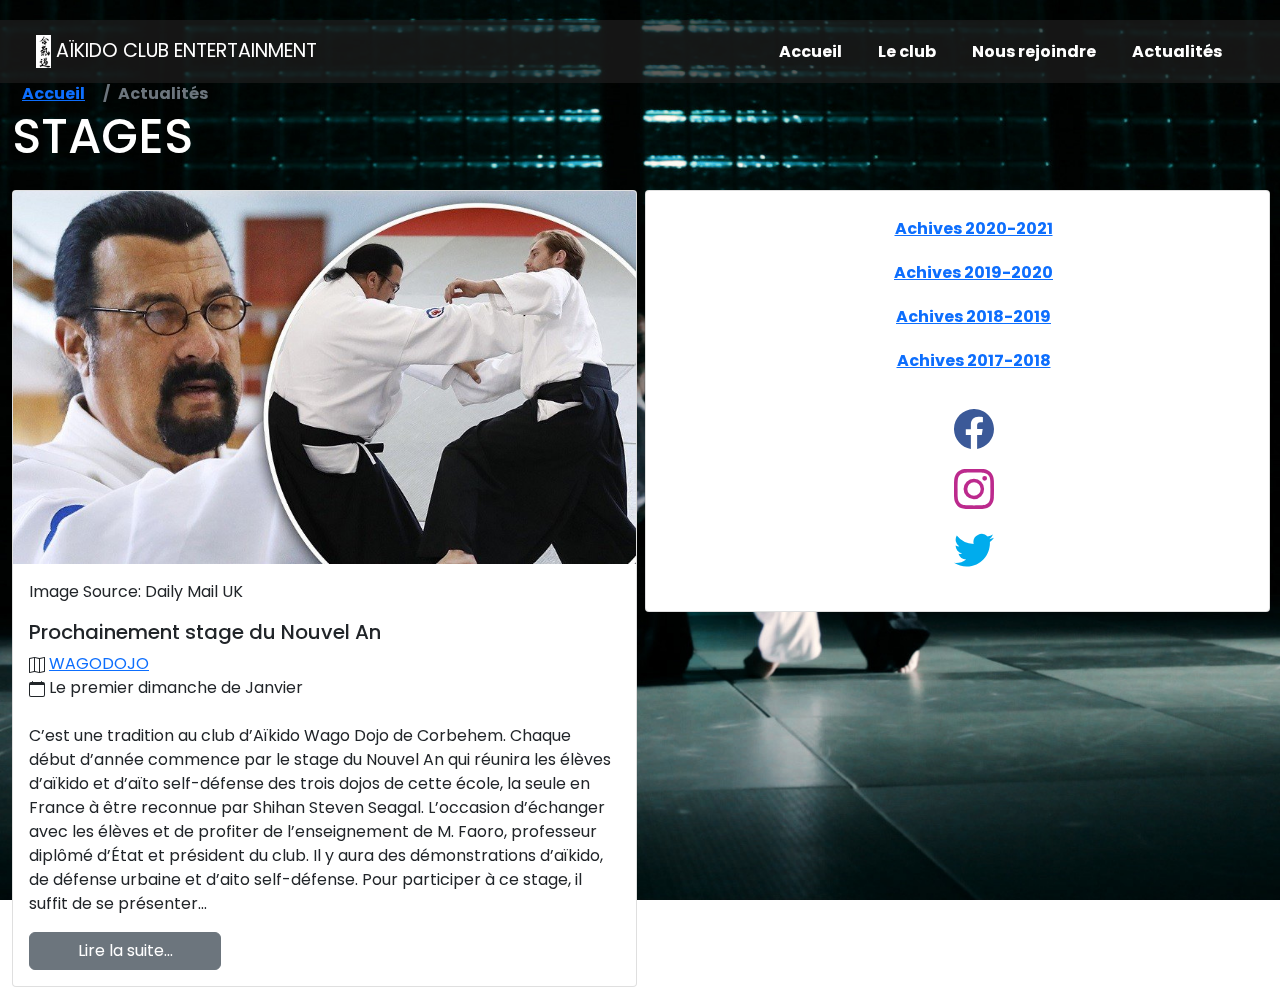
==== actualites.html @ b46ebaca "modifAndCheckvalidation08102021" ====
<!DOCTYPE html>
<html lang="fr">
  <head>
    <meta charset="UTF-8" />
    <meta http-equiv="X-UA-Compatible" content="IE=edge" />
    <meta name="viewport" content="width=device-width, initial-scale=1.0" />
    <meta name="Content-Language" content="fr" />
    <meta
      name="Description"
      content=" Actualités Club aikido de la sarthe, venez decouvrir notre club : qu'est ce que l'aïkido ? Etais aussi apellé daïto ryu aïki jutsu, ueshiba ryu jujutsu, ueshiba ryu, aïki budo, kobu budo, aïkinomichi. L’aïkido est un budo (art martial japonais) créé dans les années 1930 par Morihei Ueshiba.  "
    />
    <link rel="stylesheet" href="bootstrap.min.css" />
    <link rel="stylesheet" href="style.css" />
    <title>Actualités</title>
  </head>

  <body>
    <main class="container-fluid">
      <div class="row">
        <div class="col-12">
          <nav
            class="topnav navbar navbar-expand-lg navbar-dark"
            aria-labelledby="offcanvasNavbar"
          >
          <div class="container-fluid">

            <a class="navbar-brand" href="#"
              ><img src="caligraph.png" width="15" alt="logo" /> Aïkido club
              entertainment
            </a>
            <button
              class="navbar-toggler"
              type="button"
              data-bs-toggle="offcanvas"
              data-bs-target="#offcanvasNavbar"
              aria-controls="offcanvasNavbar"
            >
              <span class="navbar-toggler-icon"></span>
            </button>
            <div
              class="offcanvas offcanvas-start text-secondary"
              tabindex="-1"
              id="offcanvasNavbar"
              aria-labelledby="offcanvasNavbarLabel"
            >
              <div class="offcanvas-header">
                <h5 class="offcanvas-title" id="offcanvasNavbarLabel">
                  Aikido
                </h5>
                <button
                  type="button"
                  class="btn-close text-reset"
                  data-bs-dismiss="offcanvas"
                  aria-label="Close"
                ></button>
              </div>
              <div class="offcanvas-body">
                <ul class="navbar-nav justify-content-end flex-grow-1 pe-1">
                  <li class="nav-item">
                    <a class="nav-link active" href="index.html#accueil"
                      >Accueil</a
                    >
                  </li>
                  <li class="nav-item">
                    <a class="nav-link active" href="index.html#club"
                      >Le club</a
                    >
                  </li>
                  <li class="nav-item">
                    <a class="nav-link active" href="index.html#inscription"
                      >Nous rejoindre</a
                    >
                  </li>
                  <li class="nav-item">
                    <a class="nav-link active" href="actualites.html"
                      >Actualités</a
                    >
                  </li>
                </ul>
              </div>
            </div>
          </nav>
        </div>
      </div>
      <div class="row">
        <nav class="col-12" aria-label="breadcrumb">
          <ol class="breadcrumb">
            <li class="breadcrumb-item">
              <a href="index.html#accueil">Accueil</a>
            </li>
            <li class="breadcrumb-item active" aria-current="page">
              Actualités
            </li>
          </ol>
          </div>
        </nav>
      </div>

      <img src="-aikido.jpg" alt="akidokas" id="demo2" />

      <wrapper>
        <h4>Stages</h4>
        <div class="row row-cols-1 row-cols-sm-2 gx-2">
          <div class="col py-3">
            <div class="card">
              <img
                src="stevenaikido.jpg"
                class="card-img-top rounded-lg"
                alt=""
              />
              <div class="card-body">
                <p>Image Source: Daily Mail UK</p>
                <h5 class="card-title">Prochainement stage du Nouvel An</h5>
                <div>
                  <svg
                    xmlns="http://www.w3.org/2000/svg"
                    width="16"
                    height="16"
                    fill="currentColor"
                    class="bi bi-map"
                    viewBox="0 0 16 16"
                  >
                    <title>jhjhjhj</title>
                    <path
                      fill-rule="evenodd"
                      d="M15.817.113A.5.5 0 0 1 16 .5v14a.5.5 0 0 1-.402.49l-5 1a.502.502 0 0 1-.196 0L5.5 15.01l-4.902.98A.5.5 0 0 1 0 15.5v-14a.5.5 0 0 1 .402-.49l5-1a.5.5 0 0 1 .196 0L10.5.99l4.902-.98a.5.5 0 0 1 .415.103zM10 1.91l-4-.8v12.98l4 .8V1.91zm1 12.98 4-.8V1.11l-4 .8v12.98zm-6-.8V1.11l-4 .8v12.98l4-.8z"
                    />
                  </svg>
                  <a href="https://goo.gl/maps/vxMRzDRV5LyfZwCq9"> WAGODOJO</a>
                </div>
                <div>
                  <svg
                    xmlns="http://www.w3.org/2000/svg"
                    width="16"
                    height="16"
                    fill="currentColor"
                    class="bi bi-calendar"
                    viewBox="0 0 16 16"
                  >
                    <path
                      d="M3.5 0a.5.5 0 0 1 .5.5V1h8V.5a.5.5 0 0 1 1 0V1h1a2 2 0 0 1 2 2v11a2 2 0 0 1-2 2H2a2 2 0 0 1-2-2V3a2 2 0 0 1 2-2h1V.5a.5.5 0 0 1 .5-.5zM1 4v10a1 1 0 0 0 1 1h12a1 1 0 0 0 1-1V4H1z"
                    />
                  </svg>
                  Le premier dimanche de Janvier
                </div>
                <br />
                <p class="card-text">
                  C’est une tradition au club d’Aïkido Wago Dojo de Corbehem.
                  Chaque début d’année commence par le stage du Nouvel An qui
                  réunira les élèves d’aïkido et d’aïto self-défense des trois
                  dojos de cette école, la seule en France à être reconnue par
                  Shihan Steven Seagal. L’occasion d’échanger avec les élèves et
                  de profiter de l’enseignement de M. Faoro, professeur diplômé
                  d’État et président du club. Il y aura des démonstrations
                  d’aïkido, de défense urbaine et d’aito self-défense. Pour
                  participer à ce stage, il suffit de se présenter...
                </p>
                <a
                  href="https://www.lavoixdunord.fr/290580/article/2018-01-04/portes-ouvertes-et-stage-du-nouvel-l-aikido"
                  class="btn btn-secondary"
                  target="_blank"
                  >Lire la suite...</a
                >
              </div>
            </div>
          </div>
          <div class="col py-3">
            <div class="card">
              <div class="card-body">
                <ul>
                  <li><a href="#">Achives 2020-2021</a></li>
                  <li><a href="#">Achives 2019-2020</a></li>
                  <li><a href="#">Achives 2018-2019</a></li>
                  <li><a href="#">Achives 2017-2018</a></li>
                </ul>
                <ul class="reseaux">
                  <li>
                    <svg
                      xmlns="http://www.w3.org/2000/svg"
                      width="40"
                      height="40"
                      fill="currentColor"
                      class="bi bi-facebook"
                      style="color: #3b5998"
                      viewBox="0 0 16 16"
                    >
                      <path
                        d="M16 8.049c0-4.446-3.582-8.05-8-8.05C3.58 0-.002 3.603-.002 8.05c0 4.017 2.926 7.347 6.75 7.951v-5.625h-2.03V8.05H6.75V6.275c0-2.017 1.195-3.131 3.022-3.131.876 0 1.791.157 1.791.157v1.98h-1.009c-.993 0-1.303.621-1.303 1.258v1.51h2.218l-.354 2.326H9.25V16c3.824-.604 6.75-3.934 6.75-7.951z"
                      />
                    </svg>
                  </li>
                  <li>
                    <svg
                      xmlns="http://www.w3.org/2000/svg"
                      width="40"
                      height="40"
                      fill="currentColor"
                      class="bi bi-instagram"
                      style="color: #bc2a8d"
                      viewBox="0 0 16 16"
                    >
                      <path
                        d="M8 0C5.829 0 5.556.01 4.703.048 3.85.088 3.269.222 2.76.42a3.917 3.917 0 0 0-1.417.923A3.927 3.927 0 0 0 .42 2.76C.222 3.268.087 3.85.048 4.7.01 5.555 0 5.827 0 8.001c0 2.172.01 2.444.048 3.297.04.852.174 1.433.372 1.942.205.526.478.972.923 1.417.444.445.89.719 1.416.923.51.198 1.09.333 1.942.372C5.555 15.99 5.827 16 8 16s2.444-.01 3.298-.048c.851-.04 1.434-.174 1.943-.372a3.916 3.916 0 0 0 1.416-.923c.445-.445.718-.891.923-1.417.197-.509.332-1.09.372-1.942C15.99 10.445 16 10.173 16 8s-.01-2.445-.048-3.299c-.04-.851-.175-1.433-.372-1.941a3.926 3.926 0 0 0-.923-1.417A3.911 3.911 0 0 0 13.24.42c-.51-.198-1.092-.333-1.943-.372C10.443.01 10.172 0 7.998 0h.003zm-.717 1.442h.718c2.136 0 2.389.007 3.232.046.78.035 1.204.166 1.486.275.373.145.64.319.92.599.28.28.453.546.598.92.11.281.24.705.275 1.485.039.843.047 1.096.047 3.231s-.008 2.389-.047 3.232c-.035.78-.166 1.203-.275 1.485a2.47 2.47 0 0 1-.599.919c-.28.28-.546.453-.92.598-.28.11-.704.24-1.485.276-.843.038-1.096.047-3.232.047s-2.39-.009-3.233-.047c-.78-.036-1.203-.166-1.485-.276a2.478 2.478 0 0 1-.92-.598 2.48 2.48 0 0 1-.6-.92c-.109-.281-.24-.705-.275-1.485-.038-.843-.046-1.096-.046-3.233 0-2.136.008-2.388.046-3.231.036-.78.166-1.204.276-1.486.145-.373.319-.64.599-.92.28-.28.546-.453.92-.598.282-.11.705-.24 1.485-.276.738-.034 1.024-.044 2.515-.045v.002zm4.988 1.328a.96.96 0 1 0 0 1.92.96.96 0 0 0 0-1.92zm-4.27 1.122a4.109 4.109 0 1 0 0 8.217 4.109 4.109 0 0 0 0-8.217zm0 1.441a2.667 2.667 0 1 1 0 5.334 2.667 2.667 0 0 1 0-5.334z"
                      />
                    </svg>
                  </li>
                  <li>
                    <svg
                      xmlns="http://www.w3.org/2000/svg"
                      width="40"
                      height="40"
                      fill="currentColor"
                      class="bi bi-twitter"
                      style="color: 00aced"
                      viewBox="0 0 16 16"
                    >
                      <path
                        d="M5.026 15c6.038 0 9.341-5.003 9.341-9.334 0-.14 0-.282-.006-.422A6.685 6.685 0 0 0 16 3.542a6.658 6.658 0 0 1-1.889.518 3.301 3.301 0 0 0 1.447-1.817 6.533 6.533 0 0 1-2.087.793A3.286 3.286 0 0 0 7.875 6.03a9.325 9.325 0 0 1-6.767-3.429 3.289 3.289 0 0 0 1.018 4.382A3.323 3.323 0 0 1 .64 6.575v.045a3.288 3.288 0 0 0 2.632 3.218 3.203 3.203 0 0 1-.865.115 3.23 3.23 0 0 1-.614-.057 3.283 3.283 0 0 0 3.067 2.277A6.588 6.588 0 0 1 .78 13.58a6.32 6.32 0 0 1-.78-.045A9.344 9.344 0 0 0 5.026 15z"
                      />
                    </svg>
                  </li>
                </ul>
              </div>

            </div>
          </div>
        </div>
      </wrapper>
    </main>

    <script
      src="https://cdn.jsdelivr.net/npm/@popperjs/core@2.9.3/dist/umd/popper.min.js"
      integrity="sha384-W8fXfP3gkOKtndU4JGtKDvXbO53Wy8SZCQHczT5FMiiqmQfUpWbYdTil/SxwZgAN"
      crossorigin="anonymous"
    ></script>
    <script
      src="https://cdn.jsdelivr.net/npm/bootstrap@5.1.1/dist/js/bootstrap.min.js"
      integrity="sha384-skAcpIdS7UcVUC05LJ9Dxay8AXcDYfBJqt1CJ85S/CFujBsIzCIv+l9liuYLaMQ/"
      crossorigin="anonymous"
    ></script>
  </body>
</html>
---- style.css ----
@import url("https://fonts.googleapis.com/css2?family=Scheherazade+New:wght@400;700&display=swap");
@import url('https://fonts.googleapis.com/css2?family=Poppins:ital,wght@0,700;1,300&display=swap');

* {
  box-sizing: border-box;
  margin: 0;
  padding: 0;
  /*font-family: "Scheherazade New", serif;*/
  font-family: 'Poppins', sans-serif;
}
main, #homepage, section {
  background: rgb(30, 30, 30);
}
#homepage {
  width: 100%;
  min-height: 100vh;
  padding: 100px;
  display: flex;
  justify-content: space-between;
  align-items: center;
}
#demo,
#demo2 {
  position: fixed;
  top: 0;
  left: 0;
  width: 100%;
  height: 100%;
  object-fit: cover;
}
li {
  display: inline-block;
  padding: 10px;
  font-size: 1rem;
  font-weight: 700;
}
article {
  position: fixed;
  color: rgba(30, 30, 30, 0.7);
  font-size: 1rem;
}
h4 {
  text-transform: uppercase;
  font-size: 5rem;
}
article p {
  padding-right: 100px;
}

.topnav {
  position: fixed;
  top: 0px;
  left: 0;
  padding: 12px;
  margin-top: 20px;
  width: 100%;
  height: 7vh;
  z-index: 2;
  background: rgba(30, 30, 30, 0.7);
  display: flex;
  align-items: stretch;
}
.navbar-toggler {
height: 5vh;
top: 0px;
}
.navbar-brand {
  text-transform: uppercase;
  font-size: 1.2rem;
  padding-right: 30px;
}
.btn {
  width: 12rem;
}
.connect,
.forget, .btn {
  border-radius: 6px;
}
section {
  position: relative;
  top: 0;
  margin-top: 10px;
  padding: 50px;
  z-index: 1000;
  height: 100vh;
  width: 100%;
  color: white;
  border: 1px solid #868e96;
}
.sectionnav {
  position: absolute;
  bottom: 0;
  left: 0;
  margin-bottom: 20px;
  padding: 10px;
  width: 100%;
  height: 7vh;
}
.home {
  color: white;
  font-size: 1rem;
  width: 150px;
  border: 1px solid #868e96;
  float: right;
}
.home a:link {
  text-decoration: none;
}
.home:hover {
  color: #868e96;
}
h2,
h4 {
  font-size: 3rem;
}
h4 {
  color: #fff;
  z-index: 1;
}
caption,
h3 {
  caption-side: top;
  font-size: 1.2rem;
}
section p,
address {
  padding-top: 50px;
  font-size: 1.2rem;
  text-align: justify;
}
.content {
  height: 100%;
}
address, h3, caption, .home {
  text-align: center;
}
.center {
  display: flex;
  justify-content: center;
  align-items: center;
  width: 50%;
}
iframe {
  width: 100%;
  height: 70%;
  border: 1px solid #868e96;
}
section form {
  border: 1px solid #868e96;
  border-radius: 6px;
  margin-bottom: 50px;
}
fieldset {
  margin-left: 30px;
  margin-right: 30px;
  width: 60vw;
}
legend {
  margin-bottom: 0px;
  padding: 0;
  font-size: 2.5rem;
}
.headmenu {
  display: flex;
  justify-content: space-around;
  align-items: center;
}
.bottomnav {
  position: fixed;
  bottom: 0;
  left: 0;
  margin-bottom: 20px;
  padding: 10px;
  width: 100%;
  height: 7vh;
  z-index: 2;
  background: rgba(30, 30, 30, 0.7);
}
.breadcrumb {
  position: absolute;
  top: 8vh;
  z-index: 1;
}
.offcanvas {
  background: #868e96;
}
wrapper {
  position: absolute;
  top: 12vh;
  width: auto;
  height: 100vh;
  margin-right: 10px;
  
}
.card ul{
  display: flex;
  flex-direction: column;
  align-items: center;
}
.reseaux, .social {
 display: flex;
  justify-content: space-around;
  align-items: center;
}
.res1, .res2, .res3 {
  padding-right: 50px;
}
@media screen and (max-width:1049px) {
  .social {
    display: none;
  }
}

@media screen and (max-width: 576px) {
  #club {
    width: 100vw;
    height: 100vh;
  }
  h2 {
    font-size: 2rem;
  }
  .headmenu {
    display: flex;
    flex-direction: column;
  }
}
@media screen and (max-width: 1092px) {
  #inscription {
    height: 100%;
  }
  #inscription .sectionnav {
    display: none;
  }
}
@media screen and (min-width: 1049px) {
#homepage .reseaux, #club .reseaux, #inscription .reseaux{
  display: none;
}
}
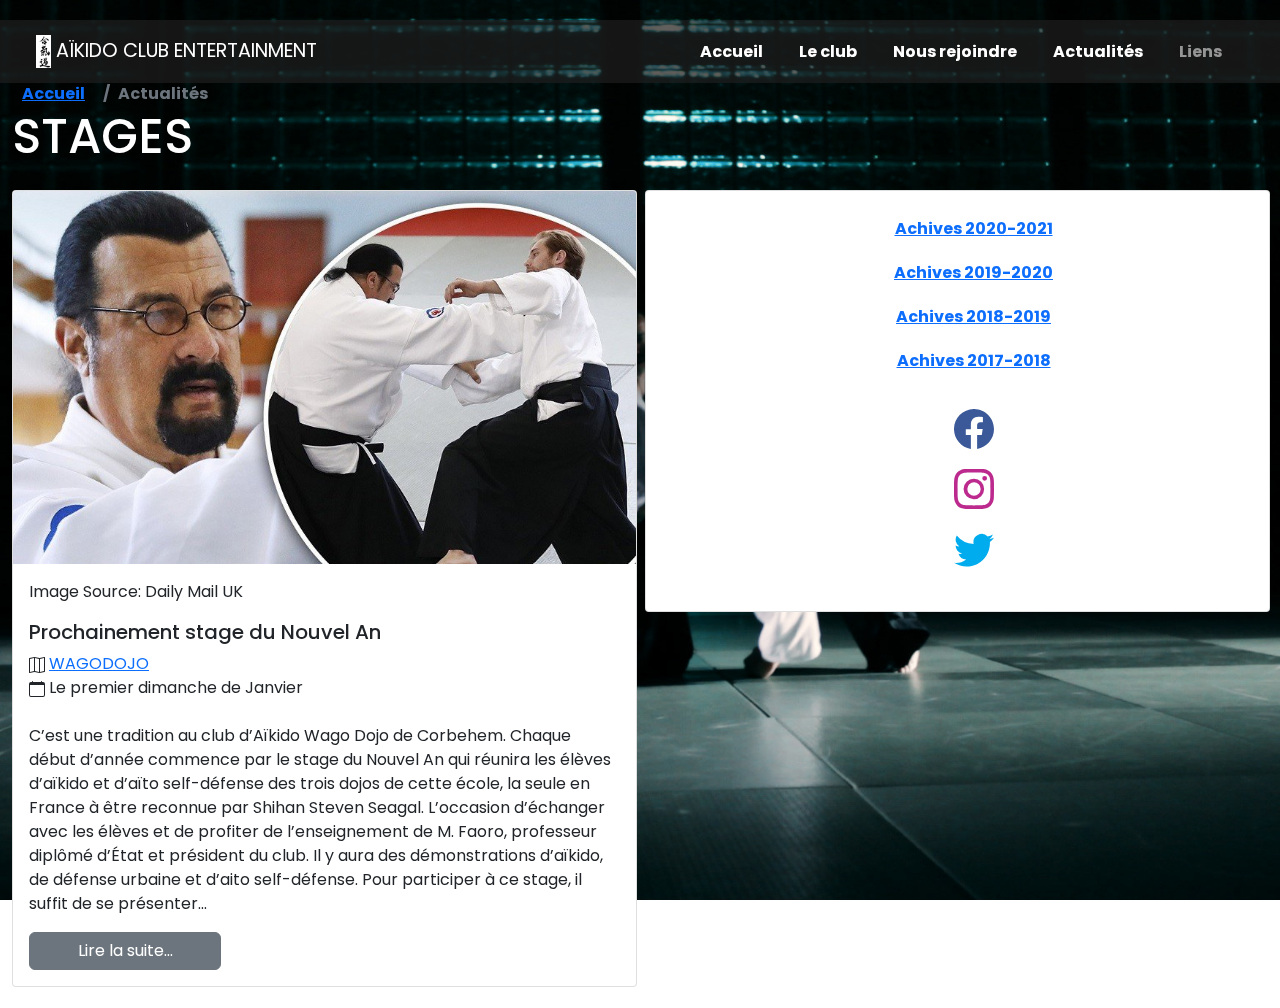
==== commit b535d520: "modif08102021" ====
--- a/actualites.html
+++ b/actualites.html
@@ -22,61 +22,65 @@
             class="topnav navbar navbar-expand-lg navbar-dark"
             aria-labelledby="offcanvasNavbar"
           >
-          <div class="container-fluid">
-
-            <a class="navbar-brand" href="#"
-              ><img src="caligraph.png" width="15" alt="logo" /> Aïkido club
-              entertainment
-            </a>
-            <button
-              class="navbar-toggler"
-              type="button"
-              data-bs-toggle="offcanvas"
-              data-bs-target="#offcanvasNavbar"
-              aria-controls="offcanvasNavbar"
-            >
-              <span class="navbar-toggler-icon"></span>
-            </button>
-            <div
-              class="offcanvas offcanvas-start text-secondary"
-              tabindex="-1"
-              id="offcanvasNavbar"
-              aria-labelledby="offcanvasNavbarLabel"
-            >
-              <div class="offcanvas-header">
-                <h5 class="offcanvas-title" id="offcanvasNavbarLabel">
-                  Aikido
-                </h5>
-                <button
-                  type="button"
-                  class="btn-close text-reset"
-                  data-bs-dismiss="offcanvas"
-                  aria-label="Close"
-                ></button>
-              </div>
-              <div class="offcanvas-body">
-                <ul class="navbar-nav justify-content-end flex-grow-1 pe-1">
-                  <li class="nav-item">
-                    <a class="nav-link active" href="index.html#accueil"
-                      >Accueil</a
-                    >
-                  </li>
-                  <li class="nav-item">
-                    <a class="nav-link active" href="index.html#club"
-                      >Le club</a
-                    >
-                  </li>
-                  <li class="nav-item">
-                    <a class="nav-link active" href="index.html#inscription"
-                      >Nous rejoindre</a
-                    >
-                  </li>
-                  <li class="nav-item">
-                    <a class="nav-link active" href="actualites.html"
-                      >Actualités</a
-                    >
-                  </li>
-                </ul>
+            <div class="container-fluid">
+              <a class="navbar-brand" href="#"
+                ><img src="caligraph.png" width="15" alt="logo" /> Aïkido club
+                entertainment
+              </a>
+              <button
+                class="navbar-toggler"
+                type="button"
+                data-bs-toggle="offcanvas"
+                data-bs-target="#offcanvasNavbar"
+                aria-controls="offcanvasNavbar"
+              >
+                <span class="navbar-toggler-icon"></span>
+              </button>
+              <div
+                class="offcanvas offcanvas-start text-secondary"
+                tabindex="-1"
+                id="offcanvasNavbar"
+                aria-labelledby="offcanvasNavbarLabel"
+              >
+                <div class="offcanvas-header">
+                  <h5 class="offcanvas-title" id="offcanvasNavbarLabel">
+                    Aikido
+                  </h5>
+                  <button
+                    type="button"
+                    class="btn-close text-reset"
+                    data-bs-dismiss="offcanvas"
+                    aria-label="Close"
+                  ></button>
+                </div>
+                <div class="offcanvas-body">
+                  <ul class="navbar-nav justify-content-end flex-grow-1 pe-1">
+                    <li class="nav-item">
+                      <a class="nav-link active" href="index.html#accueil"
+                        >Accueil</a
+                      >
+                    </li>
+                    <li class="nav-item">
+                      <a class="nav-link active" href="index.html#club"
+                        >Le club</a
+                      >
+                    </li>
+                    <li class="nav-item">
+                      <a class="nav-link active" href="index.html#inscription"
+                        >Nous rejoindre</a
+                      >
+                    </li>
+                    <li class="nav-item">
+                      <a class="nav-link active" href="actualites.html"
+                        >Actualités</a
+                      >
+                    </li>
+                    <li class="nav-item">
+                      <a class="nav-link" href="#"
+                        >Liens</a
+                      >
+                  </ul>
+                </div>
               </div>
             </div>
           </nav>
@@ -92,13 +96,12 @@
               Actualités
             </li>
           </ol>
-          </div>
         </nav>
       </div>
 
       <img src="-aikido.jpg" alt="akidokas" id="demo2" />
 
-      <wrapper>
+      <div class="wrapper">
         <h4>Stages</h4>
         <div class="row row-cols-1 row-cols-sm-2 gx-2">
           <div class="col py-3">
@@ -221,11 +224,10 @@
                   </li>
                 </ul>
               </div>
-
             </div>
           </div>
         </div>
-      </wrapper>
+      </div>
     </main>
 
     <script
--- a/style.css
+++ b/style.css
@@ -1,11 +1,10 @@
-@import url("https://fonts.googleapis.com/css2?family=Scheherazade+New:wght@400;700&display=swap");
+
 @import url('https://fonts.googleapis.com/css2?family=Poppins:ital,wght@0,700;1,300&display=swap');
 
 * {
   box-sizing: border-box;
   margin: 0;
   padding: 0;
-  /*font-family: "Scheherazade New", serif;*/
   font-family: 'Poppins', sans-serif;
 }
 main, #homepage, section {
@@ -184,7 +183,7 @@
 .offcanvas {
   background: #868e96;
 }
-wrapper {
+.wrapper {
   position: absolute;
   top: 12vh;
   width: auto;
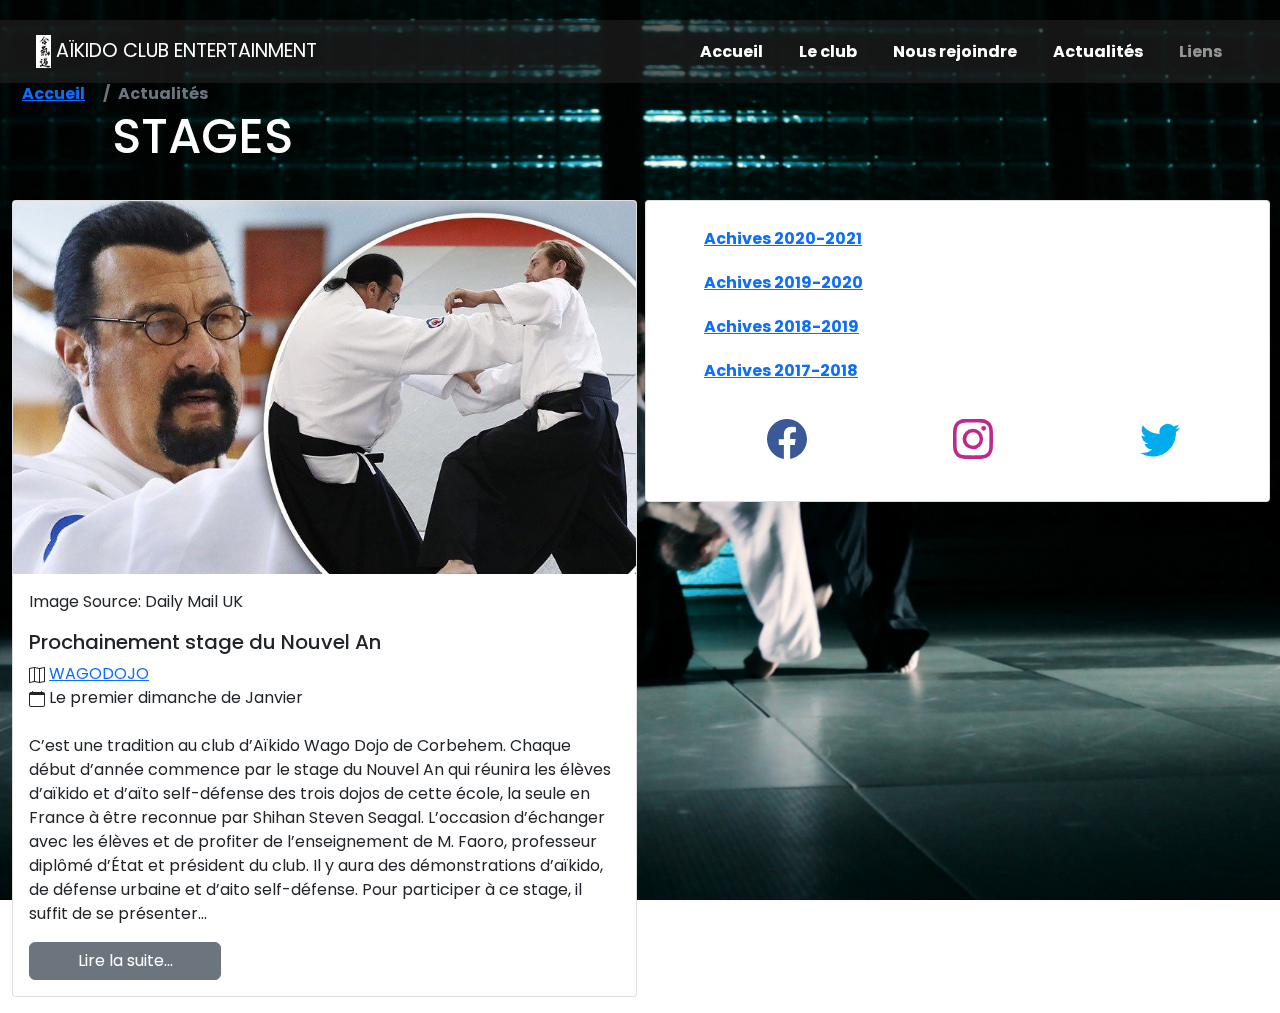
==== commit 3c6337f8: "reprise responsive -430px" ====
--- a/actualites.html
+++ b/actualites.html
@@ -11,13 +11,14 @@
     />
     <link rel="stylesheet" href="bootstrap.min.css" />
     <link rel="stylesheet" href="style.css" />
-    <title>Actualités</title>
+    <title>Actualités sur l'Aikido : stages, post, vie du club </title>
   </head>
 
   <body>
     <main class="container-fluid">
       <div class="row">
         <div class="col-12">
+                        <!--barre navigation avec offcanvas-->
           <nav
             class="topnav navbar navbar-expand-lg navbar-dark"
             aria-labelledby="offcanvasNavbar"
@@ -28,7 +29,7 @@
                 entertainment
               </a>
               <button
-                class="navbar-toggler"
+                class="ham navbar-toggler"
                 type="button"
                 data-bs-toggle="offcanvas"
                 data-bs-target="#offcanvasNavbar"
@@ -56,17 +57,17 @@
                 <div class="offcanvas-body">
                   <ul class="navbar-nav justify-content-end flex-grow-1 pe-1">
                     <li class="nav-item">
-                      <a class="nav-link active" href="index.html#accueil"
+                      <a class="nav-link active" href="home.html#accueil"
                         >Accueil</a
                       >
                     </li>
                     <li class="nav-item">
-                      <a class="nav-link active" href="index.html#club"
+                      <a class="nav-link active" href="home.html#club"
                         >Le club</a
                       >
                     </li>
                     <li class="nav-item">
-                      <a class="nav-link active" href="index.html#inscription"
+                      <a class="nav-link active" href="home.html#inscription"
                         >Nous rejoindre</a
                       >
                     </li>
@@ -86,11 +87,12 @@
           </nav>
         </div>
       </div>
+                <!--Breadcrumb-->
       <div class="row">
         <nav class="col-12" aria-label="breadcrumb">
           <ol class="breadcrumb">
             <li class="breadcrumb-item">
-              <a href="index.html#accueil">Accueil</a>
+              <a href="home.html#accueil">Accueil</a>
             </li>
             <li class="breadcrumb-item active" aria-current="page">
               Actualités
@@ -100,9 +102,9 @@
       </div>
 
       <img src="-aikido.jpg" alt="akidokas" id="demo2" />
-
+                    <!--Cards-->
       <div class="wrapper">
-        <h4>Stages</h4>
+        <h2>Stages</h2>
         <div class="row row-cols-1 row-cols-sm-2 gx-2">
           <div class="col py-3">
             <div class="card">
@@ -123,7 +125,7 @@
                     class="bi bi-map"
                     viewBox="0 0 16 16"
                   >
-                    <title>jhjhjhj</title>
+                    <title></title>
                     <path
                       fill-rule="evenodd"
                       d="M15.817.113A.5.5 0 0 1 16 .5v14a.5.5 0 0 1-.402.49l-5 1a.502.502 0 0 1-.196 0L5.5 15.01l-4.902.98A.5.5 0 0 1 0 15.5v-14a.5.5 0 0 1 .402-.49l5-1a.5.5 0 0 1 .196 0L10.5.99l4.902-.98a.5.5 0 0 1 .415.103zM10 1.91l-4-.8v12.98l4 .8V1.91zm1 12.98 4-.8V1.11l-4 .8v12.98zm-6-.8V1.11l-4 .8v12.98l4-.8z"
@@ -170,7 +172,7 @@
           <div class="col py-3">
             <div class="card">
               <div class="card-body">
-                <ul>
+                <ul class="archives">
                   <li><a href="#">Achives 2020-2021</a></li>
                   <li><a href="#">Achives 2019-2020</a></li>
                   <li><a href="#">Achives 2018-2019</a></li>
--- a/style.css
+++ b/style.css
@@ -1,13 +1,14 @@
-
-@import url('https://fonts.googleapis.com/css2?family=Poppins:ital,wght@0,700;1,300&display=swap');
+@import url("https://fonts.googleapis.com/css2?family=Poppins:ital,wght@0,700;1,300&display=swap");
 
 * {
   box-sizing: border-box;
   margin: 0;
   padding: 0;
-  font-family: 'Poppins', sans-serif;
-}
-main, #homepage, section {
+  font-family: "Poppins", sans-serif;
+}
+main,
+#homepage,
+section {
   background: rgb(30, 30, 30);
 }
 #homepage {
@@ -15,7 +16,7 @@
   min-height: 100vh;
   padding: 100px;
   display: flex;
-  justify-content: space-between;
+  justify-content: center;
   align-items: center;
 }
 #demo,
@@ -38,14 +39,16 @@
   color: rgba(30, 30, 30, 0.7);
   font-size: 1rem;
 }
-h4 {
+h2 {
   text-transform: uppercase;
   font-size: 5rem;
 }
+h2,
 article p {
   padding-right: 100px;
-}
-
+  padding-left: 100px;
+  padding-bottom: 10px;
+}
 .topnav {
   position: fixed;
   top: 0px;
@@ -60,8 +63,8 @@
   align-items: stretch;
 }
 .navbar-toggler {
-height: 5vh;
-top: 0px;
+  height: 5vh;
+  top: 0px;
 }
 .navbar-brand {
   text-transform: uppercase;
@@ -72,7 +75,8 @@
   width: 12rem;
 }
 .connect,
-.forget, .btn {
+.forget,
+.btn {
   border-radius: 6px;
 }
 section {
@@ -109,15 +113,15 @@
   color: #868e96;
 }
 h2,
-h4 {
+h3 {
   font-size: 3rem;
 }
-h4 {
+h2 {
   color: #fff;
   z-index: 1;
 }
 caption,
-h3 {
+h4 {
   caption-side: top;
   font-size: 1.2rem;
 }
@@ -130,7 +134,10 @@
 .content {
   height: 100%;
 }
-address, h3, caption, .home {
+address,
+h4,
+caption,
+.home {
   text-align: center;
 }
 .center {
@@ -176,7 +183,7 @@
   background: rgba(30, 30, 30, 0.7);
 }
 .breadcrumb {
-  position: absolute;
+  position: relative;
   top: 8vh;
   z-index: 1;
 }
@@ -189,27 +196,86 @@
   width: auto;
   height: 100vh;
   margin-right: 10px;
-  
-}
-.card ul{
+}
+.card .archives {
   display: flex;
   flex-direction: column;
-  align-items: center;
-}
-.reseaux, .social {
- display: flex;
+}
+.card ul {
+  display: flex;
   justify-content: space-around;
-  align-items: center;
-}
-.res1, .res2, .res3 {
-  padding-right: 50px;
-}
-@media screen and (max-width:1049px) {
-  .social {
+  align-content: center;
+}
+.reseaux,
+.social {
+  display: flex;
+  justify-content: space-around;
+  align-items: flex-start;
+}
+.res1,
+.res2,
+.res3 {
+  padding: 50px;
+}
+
+@media screen and (max-width: 430px) {
+  .navbar-toggler {
+    background: rgba(30, 30, 30, 0.7);
+    margin-top: 2px;
+    position: absolute;
+    right: 50px;
+    height: 30px;
+  }
+  .navbar-toggler-icon {
+    border: 1px solid #868e96;
+    width: 20px;
+    height: 20px;
+  }
+  .form-inline {
+    position: absolute;
+    bottom: 2px;
+    font-size: 0.8rem;
+  }
+  .topnav .navbar-brand {
     display: none;
   }
-}
-
+  .navbar-brand {
+    position: relative;
+    bottom: 3vh;
+  }
+  #homepage h2,
+  section h3 {
+    font-size: 1rem;
+  }
+  #homepage p,
+  section p,
+  section address {
+    font-size: 0.6rem;
+  }
+  .headmenu {
+    font-size: 0.7rem;
+  }
+  .breadcrumb {
+    position: fixed;
+    top: 3vh;
+    z-index: 2;
+  }
+}
+@media screen and (max-width: 478px) {
+  .ham {
+    background: #868e96;
+    margin-top: 10px;
+    position: absolute;
+    right: 30px;
+    top: 7vh;
+  }
+  .card-text {
+    font-size: 00.8rem;
+  }
+  #inscription {
+    height: 100%;
+  }
+}
 @media screen and (max-width: 576px) {
   #club {
     width: 100vw;
@@ -222,6 +288,23 @@
     display: flex;
     flex-direction: column;
   }
+  article p {
+    font-size: 0.8rem;
+  }
+}
+@media screen and (max-width: 622px) {
+  .btn {
+    background: rgba(30, 30, 30, 0.7);
+    margin-top: 10px;
+  }
+}
+@media screen and (max-width: 1049px) {
+  .social {
+    display: none;
+  }
+  section {
+    width: 100%;
+  }
 }
 @media screen and (max-width: 1092px) {
   #inscription {
@@ -231,11 +314,23 @@
     display: none;
   }
 }
+@media screen and (max-width: 1110px) {
+  .topnav li {
+    font-size: 0.6rem;
+  }
+}
+@media screen and (max-width: 1186px) {
+  .bottomnav li {
+    font-size: 0.6rem;
+  }
+  section li {
+    font-size: 0.6rem;
+  }
+}
 @media screen and (min-width: 1049px) {
-#homepage .reseaux, #club .reseaux, #inscription .reseaux{
-  display: none;
-}
-}
-  
-
-  
+  #homepage .reseaux,
+  #club .reseaux,
+  #inscription .reseaux {
+    display: none;
+  }
+}
